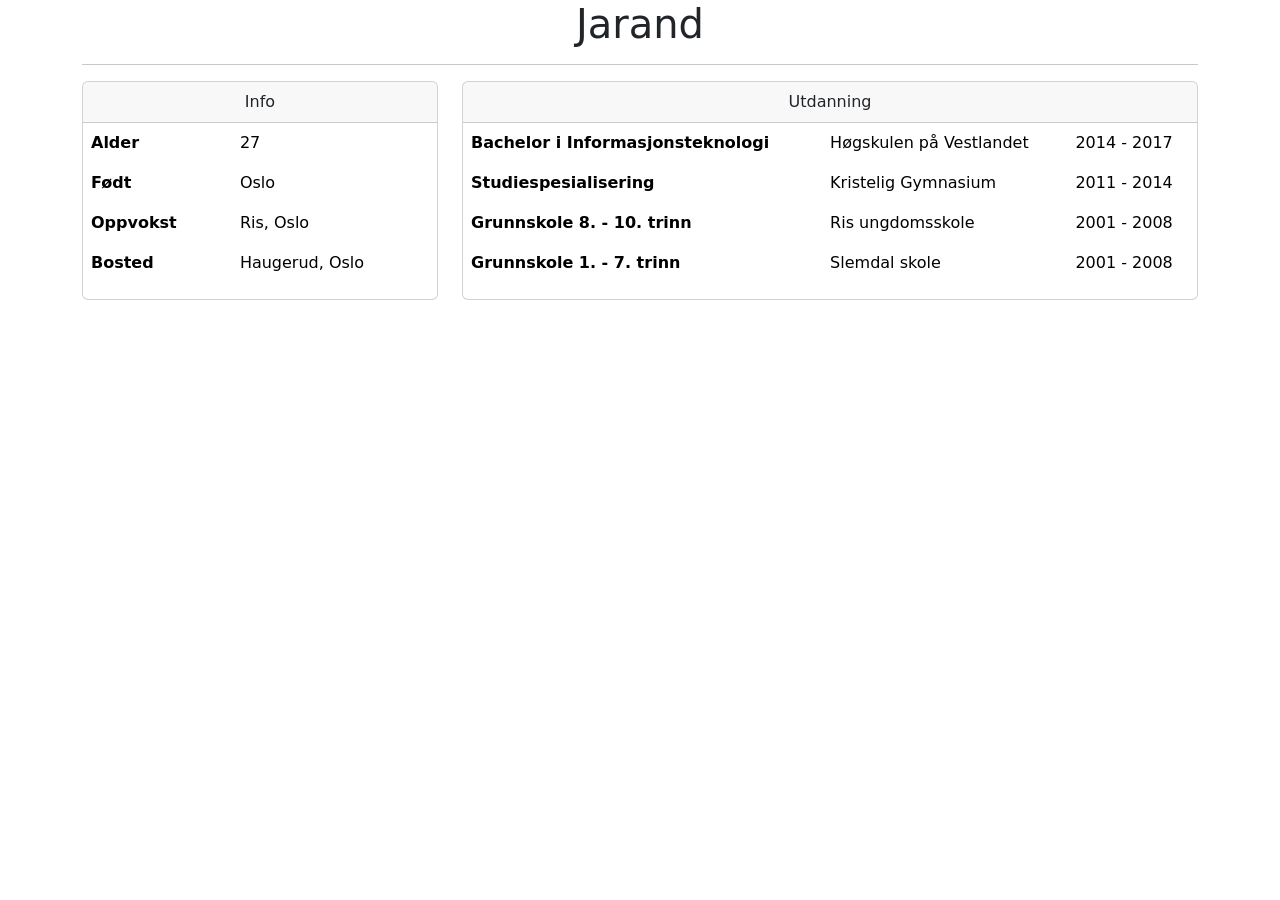
==== www/index.html @ 2a77da5d "Initial commit" ====
<!doctype html>
<html lang="en">
<head>
    <meta charset="utf-8">
    <meta name="viewport" content="width=device-width, initial-scale=1">
    <title>JarandDev</title>
    <link href="https://cdn.jsdelivr.net/npm/bootstrap@5.3.1/dist/css/bootstrap.min.css" rel="stylesheet" integrity="sha384-4bw+/aepP/YC94hEpVNVgiZdgIC5+VKNBQNGCHeKRQN+PtmoHDEXuppvnDJzQIu9" crossorigin="anonymous">
</head>
<body>

<div class="container">
    <h1 class="text-center">Jarand</h1>
    <hr>
    <div class="row">
        <div class="col col-4">
            <div class="card">
                <div class="card-header text-center">
                    Info
                </div>
                <table class="table table-borderless">
                    <tbody>
                    <tr>
                        <th>Alder</th>
                        <td>27</td>
                    </tr>
                    <tr>
                        <th>Født</th>
                        <td>Oslo</td>
                    </tr>
                    <tr>
                        <th>Oppvokst</th>
                        <td>Ris, Oslo</td>
                    </tr>
                    <tr>
                        <th>Bosted</th>
                        <td>Haugerud, Oslo</td>
                    </tr>
                    </tbody>
                </table>
            </div>
        </div>
        <div class="col col-8">
            <div class="card">
                <div class="card-header text-center">
                    Utdanning
                </div>
                <table class="table table-borderless">
                    <tbody>
                    <tr>
                        <th>Bachelor i Informasjonsteknologi</th>
                        <td>Høgskulen på Vestlandet</td>
                        <td>2014 - 2017</td>
                    </tr>
                    <tr>
                        <th>Studiespesialisering</th>
                        <td>Kristelig Gymnasium</td>
                        <td>2011 - 2014</td>
                    </tr>
                    <tr>
                        <th>Grunnskole 8. - 10. trinn</th>
                        <td>Ris ungdomsskole</td>
                        <td>2001 - 2008</td>
                    </tr>
                    <tr>
                        <th>Grunnskole 1. - 7. trinn</th>
                        <td>Slemdal skole</td>
                        <td>2001 - 2008</td>
                    </tr>
                    </tbody>
                </table>
            </div>
        </div>
    </div>
</div>

<script src="https://cdn.jsdelivr.net/npm/bootstrap@5.3.1/dist/js/bootstrap.bundle.min.js" integrity="sha384-HwwvtgBNo3bZJJLYd8oVXjrBZt8cqVSpeBNS5n7C8IVInixGAoxmnlMuBnhbgrkm" crossorigin="anonymous"></script>
</body>
</html>
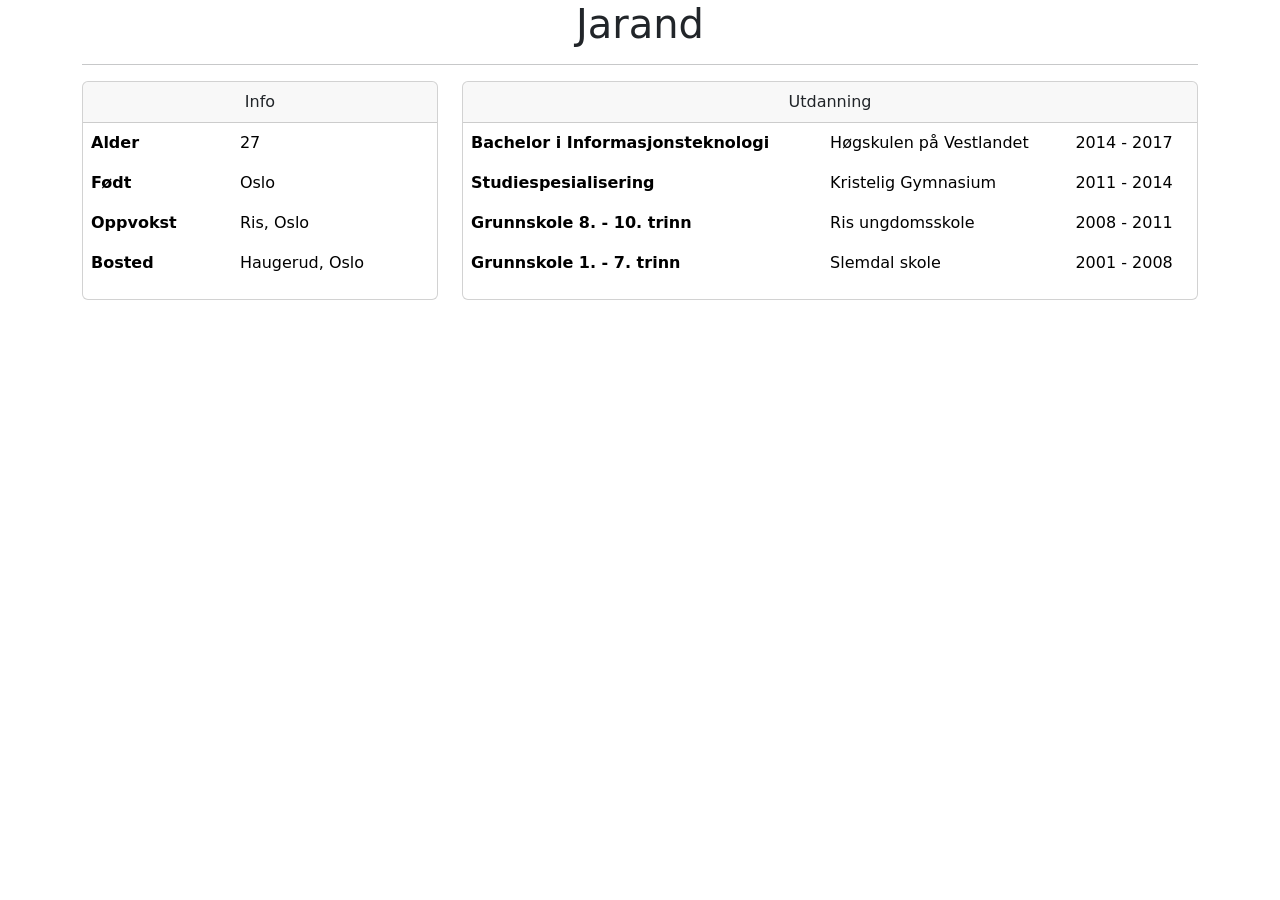
==== commit 4de942e7: "Fix years" ====
--- a/www/index.html
+++ b/www/index.html
@@ -59,7 +59,7 @@
                     <tr>
                         <th>Grunnskole 8. - 10. trinn</th>
                         <td>Ris ungdomsskole</td>
-                        <td>2001 - 2008</td>
+                        <td>2008 - 2011</td>
                     </tr>
                     <tr>
                         <th>Grunnskole 1. - 7. trinn</th>
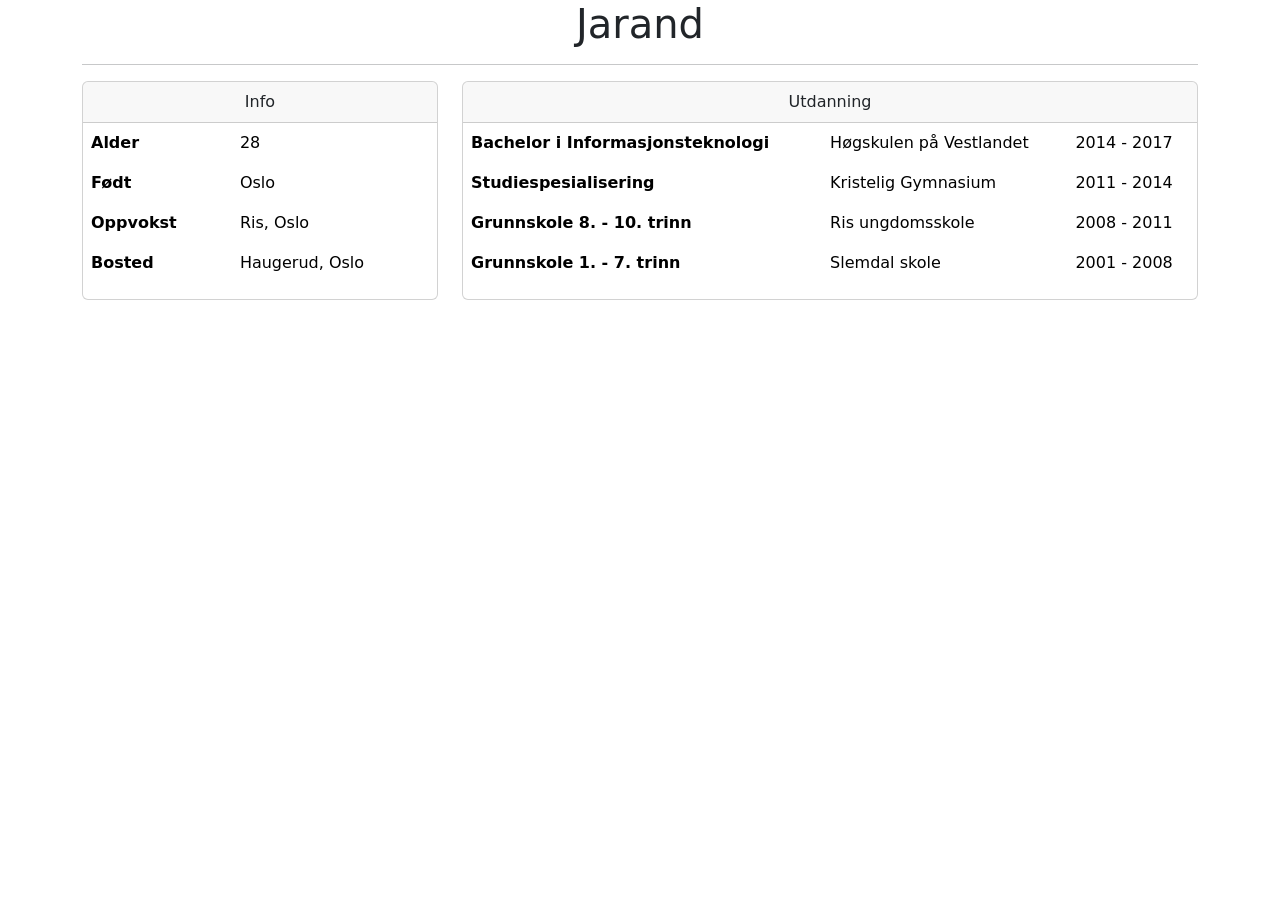
==== commit f742fc42: "age++ (a few days late)" ====
--- a/www/index.html
+++ b/www/index.html
@@ -21,7 +21,7 @@
                     <tbody>
                     <tr>
                         <th>Alder</th>
-                        <td>27</td>
+                        <td>28</td>
                     </tr>
                     <tr>
                         <th>Født</th>
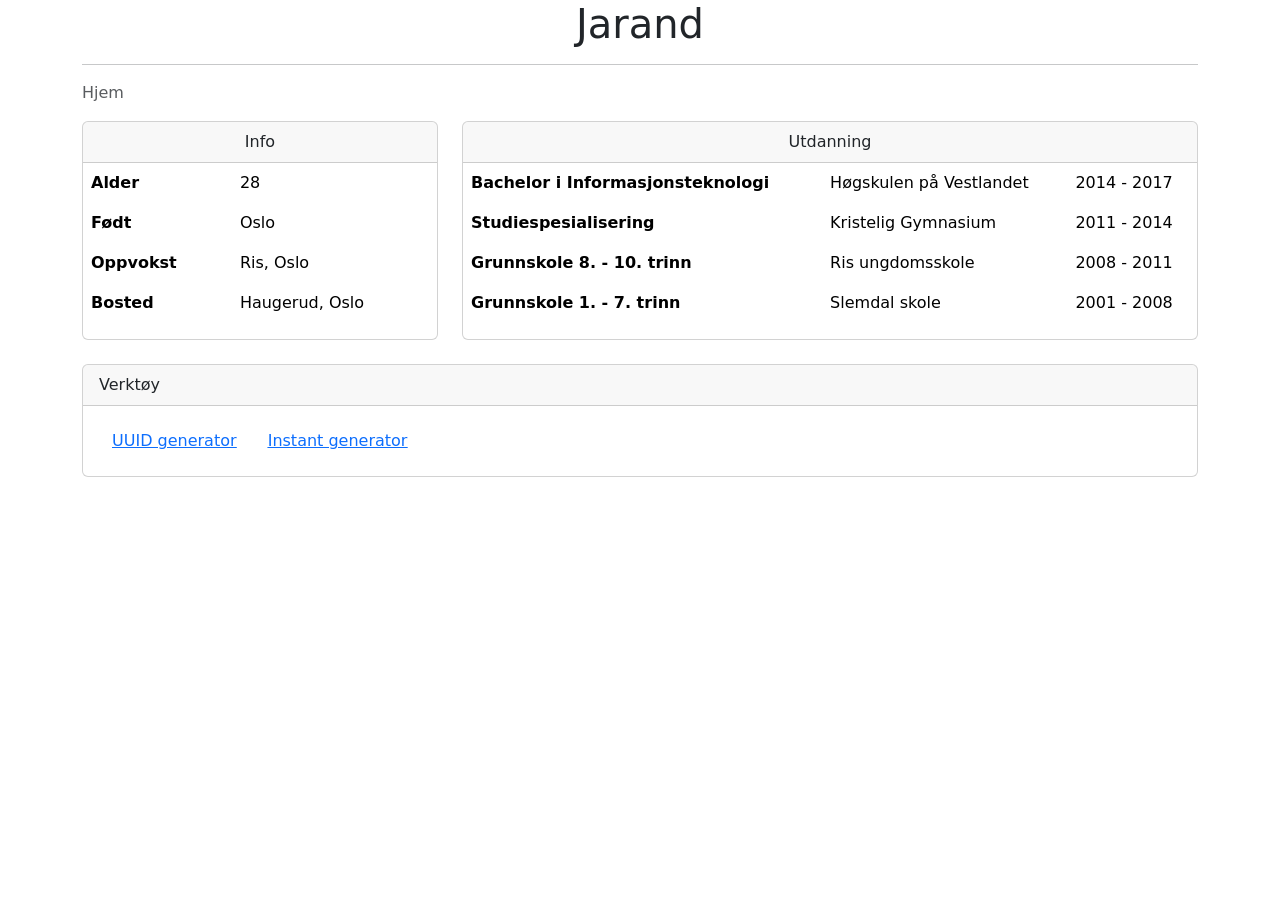
==== commit 16bd104b: "Add UUID and Instant generators" ====
--- a/www/index.html
+++ b/www/index.html
@@ -4,14 +4,22 @@
     <meta charset="utf-8">
     <meta name="viewport" content="width=device-width, initial-scale=1">
     <title>JarandDev</title>
-    <link href="https://cdn.jsdelivr.net/npm/bootstrap@5.3.1/dist/css/bootstrap.min.css" rel="stylesheet" integrity="sha384-4bw+/aepP/YC94hEpVNVgiZdgIC5+VKNBQNGCHeKRQN+PtmoHDEXuppvnDJzQIu9" crossorigin="anonymous">
+    <link href="https://cdn.jsdelivr.net/npm/bootstrap@5.3.1/dist/css/bootstrap.min.css"
+          rel="stylesheet"
+          integrity="sha384-4bw+/aepP/YC94hEpVNVgiZdgIC5+VKNBQNGCHeKRQN+PtmoHDEXuppvnDJzQIu9"
+          crossorigin="anonymous">
 </head>
 <body>
 
 <div class="container">
     <h1 class="text-center">Jarand</h1>
     <hr>
-    <div class="row">
+    <nav aria-label="breadcrumb">
+        <ol class="breadcrumb">
+            <li class="breadcrumb-item active" aria-current="page">Hjem</li>
+        </ol>
+    </nav>
+    <div class="row mb-4">
         <div class="col col-4">
             <div class="card">
                 <div class="card-header text-center">
@@ -71,8 +79,23 @@
             </div>
         </div>
     </div>
+    <div class="row">
+        <div class="col">
+            <div class="card">
+                <div class="card-header">
+                    Verktøy
+                </div>
+                <div class="card-body">
+                    <button type="button" class="btn btn-link"><a href="tools/uuid">UUID generator</a></button>
+                    <button type="button" class="btn btn-link"><a href="tools/instant">Instant generator</a></button>
+                </div>
+            </div>
+        </div>
+    </div>
 </div>
 
-<script src="https://cdn.jsdelivr.net/npm/bootstrap@5.3.1/dist/js/bootstrap.bundle.min.js" integrity="sha384-HwwvtgBNo3bZJJLYd8oVXjrBZt8cqVSpeBNS5n7C8IVInixGAoxmnlMuBnhbgrkm" crossorigin="anonymous"></script>
+<script src="https://cdn.jsdelivr.net/npm/bootstrap@5.3.1/dist/js/bootstrap.bundle.min.js"
+        integrity="sha384-HwwvtgBNo3bZJJLYd8oVXjrBZt8cqVSpeBNS5n7C8IVInixGAoxmnlMuBnhbgrkm"
+        crossorigin="anonymous"></script>
 </body>
 </html>
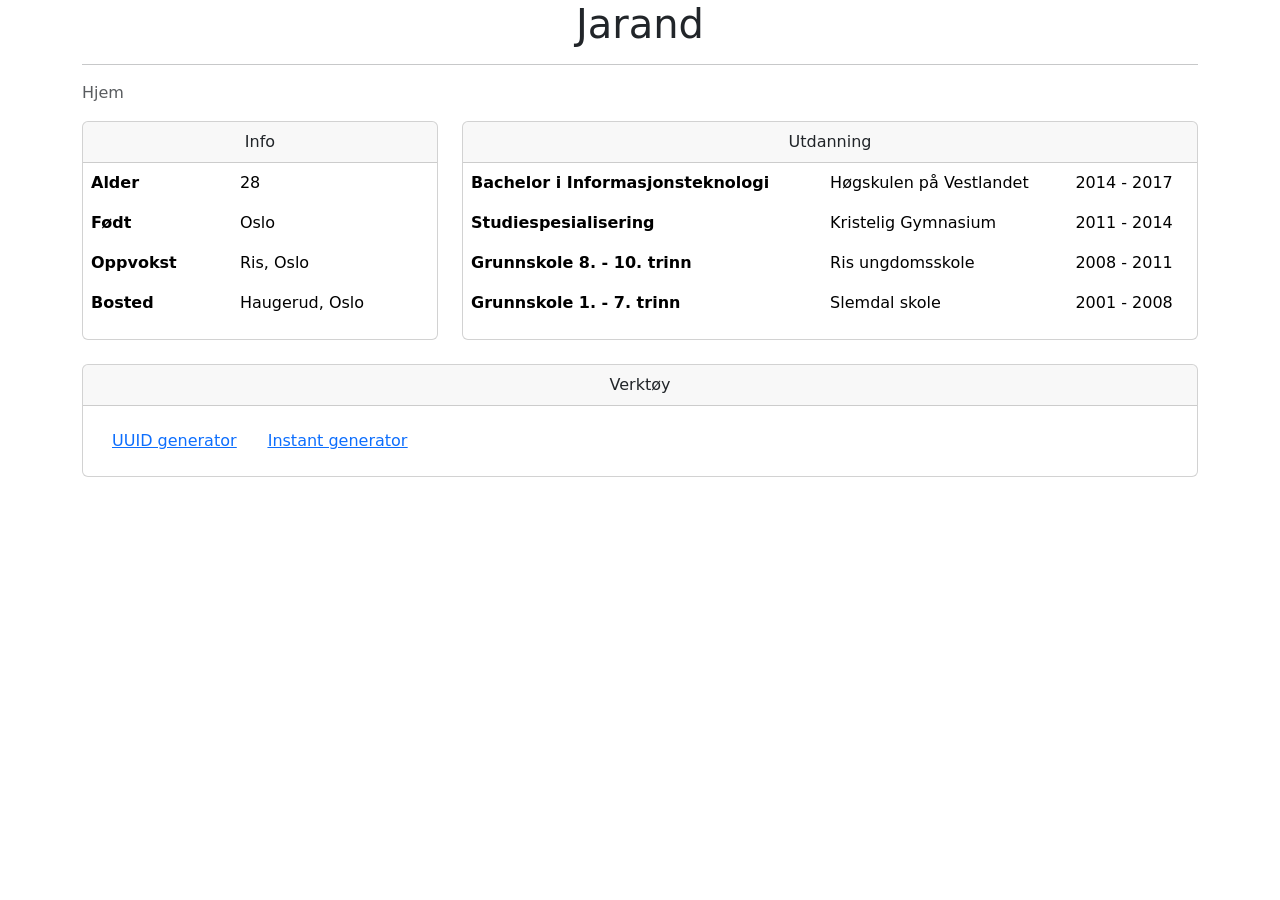
==== commit 79f9430f: "Center text in headers" ====
--- a/www/index.html
+++ b/www/index.html
@@ -82,7 +82,7 @@
     <div class="row">
         <div class="col">
             <div class="card">
-                <div class="card-header">
+                <div class="card-header text-center">
                     Verktøy
                 </div>
                 <div class="card-body">
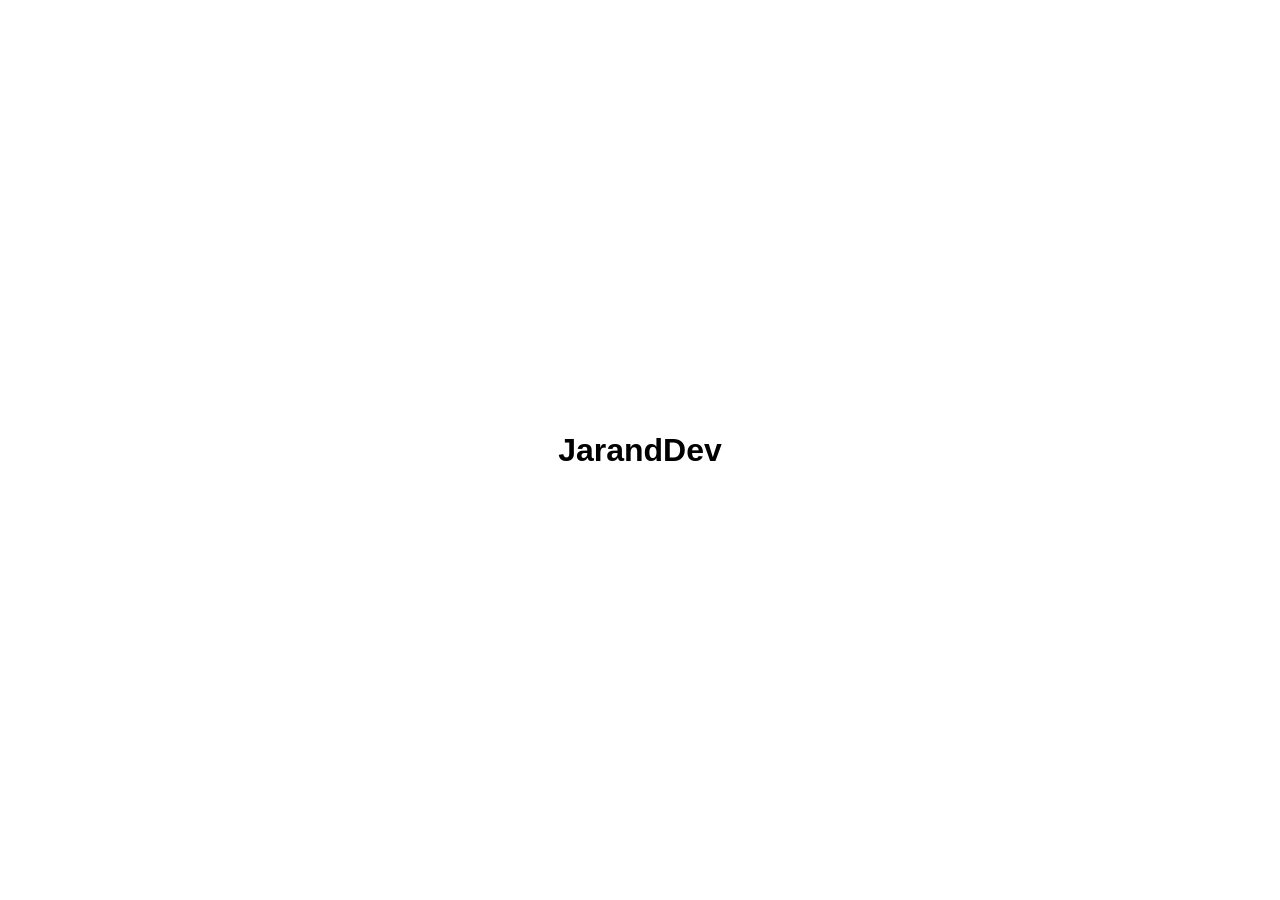
==== commit b949c286: "Simplify" ====
--- a/www/index.html
+++ b/www/index.html
@@ -1,101 +1,30 @@
-<!doctype html>
-<html lang="en">
+<!DOCTYPE html>
+<html lang="no">
 <head>
     <meta charset="utf-8">
     <meta name="viewport" content="width=device-width, initial-scale=1">
     <title>JarandDev</title>
-    <link href="https://cdn.jsdelivr.net/npm/bootstrap@5.3.1/dist/css/bootstrap.min.css"
-          rel="stylesheet"
-          integrity="sha384-4bw+/aepP/YC94hEpVNVgiZdgIC5+VKNBQNGCHeKRQN+PtmoHDEXuppvnDJzQIu9"
-          crossorigin="anonymous">
+    <style>
+        body {
+            margin: 0;
+            padding: 0;
+
+            font-family: Arial, sans-serif;
+        }
+
+        .center {
+            height: 100vh;
+            display: flex;
+            justify-content: center;
+            align-items: center;
+        }
+    </style>
 </head>
 <body>
 
-<div class="container">
-    <h1 class="text-center">Jarand</h1>
-    <hr>
-    <nav aria-label="breadcrumb">
-        <ol class="breadcrumb">
-            <li class="breadcrumb-item active" aria-current="page">Hjem</li>
-        </ol>
-    </nav>
-    <div class="row mb-4">
-        <div class="col col-4">
-            <div class="card">
-                <div class="card-header text-center">
-                    Info
-                </div>
-                <table class="table table-borderless">
-                    <tbody>
-                    <tr>
-                        <th>Alder</th>
-                        <td>28</td>
-                    </tr>
-                    <tr>
-                        <th>Født</th>
-                        <td>Oslo</td>
-                    </tr>
-                    <tr>
-                        <th>Oppvokst</th>
-                        <td>Ris, Oslo</td>
-                    </tr>
-                    <tr>
-                        <th>Bosted</th>
-                        <td>Haugerud, Oslo</td>
-                    </tr>
-                    </tbody>
-                </table>
-            </div>
-        </div>
-        <div class="col col-8">
-            <div class="card">
-                <div class="card-header text-center">
-                    Utdanning
-                </div>
-                <table class="table table-borderless">
-                    <tbody>
-                    <tr>
-                        <th>Bachelor i Informasjonsteknologi</th>
-                        <td>Høgskulen på Vestlandet</td>
-                        <td>2014 - 2017</td>
-                    </tr>
-                    <tr>
-                        <th>Studiespesialisering</th>
-                        <td>Kristelig Gymnasium</td>
-                        <td>2011 - 2014</td>
-                    </tr>
-                    <tr>
-                        <th>Grunnskole 8. - 10. trinn</th>
-                        <td>Ris ungdomsskole</td>
-                        <td>2008 - 2011</td>
-                    </tr>
-                    <tr>
-                        <th>Grunnskole 1. - 7. trinn</th>
-                        <td>Slemdal skole</td>
-                        <td>2001 - 2008</td>
-                    </tr>
-                    </tbody>
-                </table>
-            </div>
-        </div>
-    </div>
-    <div class="row">
-        <div class="col">
-            <div class="card">
-                <div class="card-header text-center">
-                    Verktøy
-                </div>
-                <div class="card-body">
-                    <button type="button" class="btn btn-link"><a href="tools/uuid">UUID generator</a></button>
-                    <button type="button" class="btn btn-link"><a href="tools/instant">Instant generator</a></button>
-                </div>
-            </div>
-        </div>
-    </div>
+<div class="center">
+    <h1>JarandDev</h1>
 </div>
 
-<script src="https://cdn.jsdelivr.net/npm/bootstrap@5.3.1/dist/js/bootstrap.bundle.min.js"
-        integrity="sha384-HwwvtgBNo3bZJJLYd8oVXjrBZt8cqVSpeBNS5n7C8IVInixGAoxmnlMuBnhbgrkm"
-        crossorigin="anonymous"></script>
 </body>
 </html>
